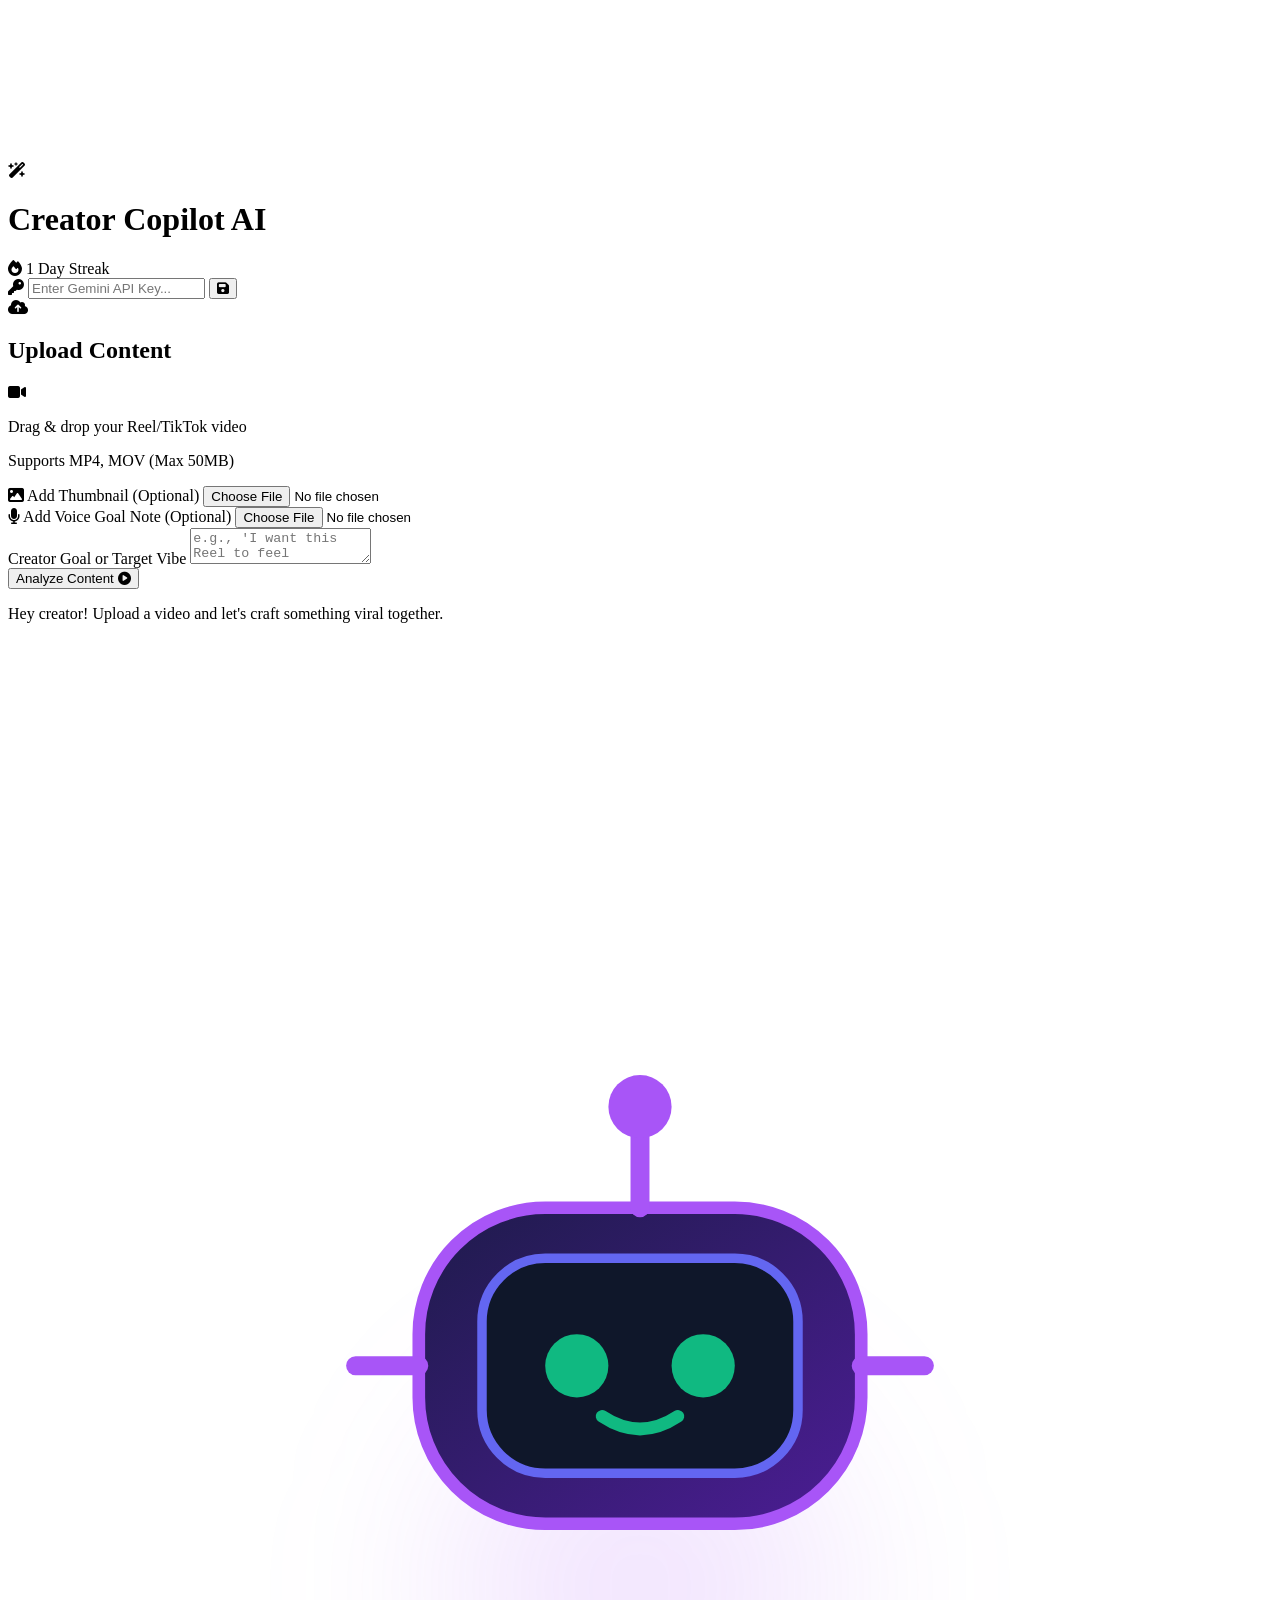
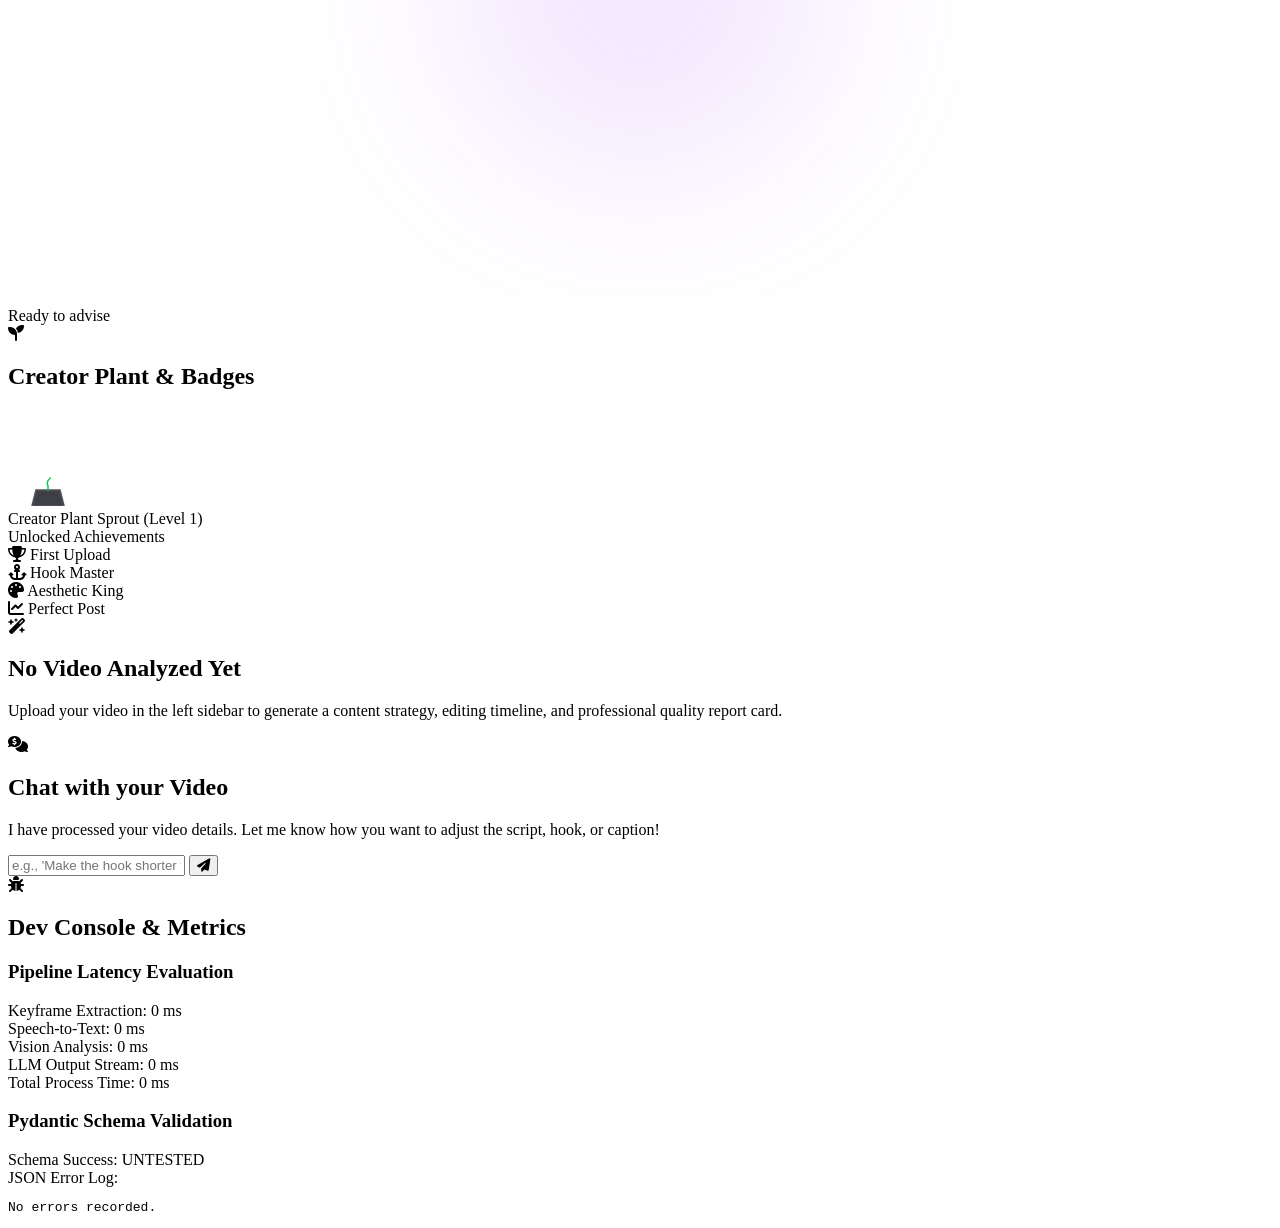
==== index.html @ a06a1e56 "Add files via upload" ====
<!DOCTYPE html>
<html lang="en">
<head>
    <meta charset="UTF-8">
    <meta name="viewport" content="width=device-width, initial-scale=1.0">
    <title>Creator Copilot AI — Premium Content Strategist</title>
    <meta name="description" content="AI-powered creative strategist and editing advisor for TikTok, Instagram Reels, and YouTube Shorts.">
    <!-- Google Fonts -->
    <link rel="preconnect" href="https://fonts.googleapis.com">
    <link rel="preconnect" href="https://fonts.gstatic.com" crossorigin>
    <link href="https://fonts.googleapis.com/css2?family=Outfit:wght@300;400;500;600;700;800&family=JetBrains+Mono:wght@400;500;700&display=swap" rel="stylesheet">
    <!-- FontAwesome for icons -->
    <link rel="stylesheet" href="https://cdnjs.cloudflare.com/ajax/libs/font-awesome/6.4.0/css/all.min.css">
    <!-- Custom Styles -->
    <link rel="stylesheet" href="/static/style.css">
</head>
<body>
    <!-- Floating Particle Background -->
    <canvas id="particles-canvas"></canvas>
    
    <!-- Confetti Canvas -->
    <canvas id="confetti-canvas"></canvas>

    <!-- App Container -->
    <div class="app-container">
        <!-- Header -->
        <header class="main-header glass-card">
            <div class="logo-area">
                <div class="logo-glow"></div>
                <i class="fa-solid fa-wand-magic-sparkles logo-icon"></i>
                <h1>Creator <span class="accent-text">Copilot AI</span></h1>
            </div>
            
            <div class="header-widgets">
                <!-- Daily Streak -->
                <div class="streak-widget glass-card" title="Daily Creator Streak">
                    <i class="fa-solid fa-fire streak-icon"></i>
                    <span id="streak-count">1 Day Streak</span>
                </div>
                
                <!-- API Key Config -->
                <div class="api-widget glass-card">
                    <i class="fa-solid fa-key api-icon"></i>
                    <input type="password" id="api-key-input" placeholder="Enter Gemini API Key..." />
                    <button id="save-key-btn" class="icon-btn" title="Save API Key"><i class="fa-solid fa-floppy-disk"></i></button>
                </div>
            </div>
        </header>

        <!-- Main Workspace Grid -->
        <main class="workspace-grid">
            
            <!-- Left Column: Upload, Mascot & Gamification -->
            <section class="workspace-col col-sidebar">
                
                <!-- Upload Card -->
                <div class="glass-card upload-card animate-slide-in">
                    <div class="card-header">
                        <i class="fa-solid fa-cloud-arrow-up card-icon purple-glow"></i>
                        <h2>Upload Content</h2>
                    </div>
                    
                    <form id="analyze-form">
                        <div class="drop-zone" id="video-drop-zone">
                            <i class="fa-solid fa-video drop-icon"></i>
                            <p class="drop-title">Drag & drop your Reel/TikTok video</p>
                            <p class="drop-subtitle">Supports MP4, MOV (Max 50MB)</p>
                            <input type="file" id="video-file" accept="video/mp4,video/quicktime" required style="display: none;">
                            <div class="file-name-preview" id="video-preview-name"></div>
                        </div>

                        <div class="optional-uploads">
                            <!-- Thumbnail -->
                            <div class="optional-input-wrapper">
                                <label for="thumbnail-file" class="optional-label">
                                    <i class="fa-solid fa-image"></i> Add Thumbnail (Optional)
                                </label>
                                <input type="file" id="thumbnail-file" accept="image/*" class="file-input-slim">
                            </div>

                            <!-- Voice Note -->
                            <div class="optional-input-wrapper">
                                <label for="voice-file" class="optional-label">
                                    <i class="fa-solid fa-microphone"></i> Add Voice Goal Note (Optional)
                                </label>
                                <input type="file" id="voice-file" accept="audio/*" class="file-input-slim">
                            </div>
                        </div>

                        <div class="goal-input-wrapper">
                            <label for="goal-text" class="field-label">Creator Goal or Target Vibe</label>
                            <textarea id="goal-text" placeholder="e.g., 'I want this Reel to feel emotional and relatable, targeting college graduates...'" rows="2"></textarea>
                        </div>

                        <button type="submit" id="analyze-btn" class="primary-btn btn-glowing">
                            <span>Analyze Content</span>
                            <i class="fa-solid fa-circle-play"></i>
                        </button>
                    </form>
                </div>

                <!-- SVG Mascot Card -->
                <div class="glass-card mascot-card animate-slide-in">
                    <div class="mascot-speech-bubble">
                        <p id="mascot-text">Hey creator! Upload a video and let's craft something viral together.</p>
                    </div>
                    <div class="mascot-wrapper">
                        <!-- Custom Animated SVG Mascot -->
                        <svg class="copilot-mascot idle" id="mascot-svg" viewBox="0 0 200 200">
                            <!-- Glow Shadow -->
                            <circle cx="100" cy="150" r="30" fill="rgba(168, 85, 247, 0.15)" filter="blur(15px)" id="mascot-shadow"></circle>
                            <!-- Body -->
                            <g class="mascot-body-group">
                                <!-- Torso -->
                                <rect x="65" y="90" width="70" height="50" rx="20" fill="url(#body-gradient)" stroke="#a855f7" stroke-width="2"></rect>
                                <!-- Screen / Face Outline -->
                                <rect x="75" y="98" width="50" height="34" rx="10" fill="#0f172a" stroke="#6366f1" stroke-width="1.5"></rect>
                                <!-- Eye Left -->
                                <circle class="mascot-eye eye-left" cx="90" cy="115" r="5" fill="#10b981"></circle>
                                <!-- Eye Right -->
                                <circle class="mascot-eye eye-right" cx="110" cy="115" r="5" fill="#10b981"></circle>
                                <!-- Mouth -->
                                <path class="mascot-mouth" d="M94 123 Q100 127 106 123" stroke="#10b981" stroke-width="2" fill="none" stroke-linecap="round"></path>
                                <!-- Ears / Antennas -->
                                <line x1="55" y1="115" x2="65" y2="115" stroke="#a855f7" stroke-width="3" stroke-linecap="round"></line>
                                <line x1="135" y1="115" x2="145" y2="115" stroke="#a855f7" stroke-width="3" stroke-linecap="round"></line>
                                <!-- Top Antenna -->
                                <line x1="100" y1="90" x2="100" y2="78" stroke="#a855f7" stroke-width="3" stroke-linecap="round"></line>
                                <circle class="antenna-bulb" cx="100" cy="74" r="5" fill="#a855f7"></circle>
                            </g>
                            
                            <!-- Gradients Definition -->
                            <defs>
                                <linearGradient id="body-gradient" x1="0%" y1="0%" x2="100%" y2="100%">
                                    <stop offset="0%" stop-color="#1e1b4b" />
                                    <stop offset="100%" stop-color="#4c1d95" />
                                </linearGradient>
                            </defs>
                        </svg>
                    </div>
                    <div class="mascot-state-indicator">
                        <span class="status-dot green"></span>
                        <span id="mascot-status-label">Ready to advise</span>
                    </div>
                </div>

                <!-- Gamification: Plant & Badges -->
                <div class="glass-card gamification-card animate-slide-in">
                    <div class="card-header">
                        <i class="fa-solid fa-seedling card-icon green-glow"></i>
                        <h2>Creator Plant & Badges</h2>
                    </div>
                    <div class="gamification-content">
                        <!-- Plant Graphic -->
                        <div class="plant-stage-wrapper">
                            <div class="plant-pot">
                                <!-- Custom SVG dynamic plant -->
                                <svg id="growth-plant-svg" viewBox="0 0 100 120" width="80" height="96">
                                    <!-- Pot -->
                                    <path d="M35 100 L65 100 L70 120 L30 120 Z" fill="#3f3f46" stroke="#52525b" stroke-width="2"></path>
                                    <!-- Plant Stems -->
                                    <path class="plant-stem" id="stem-1" d="M50 100 Q45 80 50 60" fill="none" stroke="#22c55e" stroke-width="3" stroke-linecap="round" style="display: none;"></path>
                                    <path class="plant-leaf" id="leaf-1" d="M50 80 Q30 70 45 75 Q40 85 50 80 Z" fill="#4ade80" style="display: none;"></path>
                                    
                                    <!-- Sprout -->
                                    <path class="plant-sprout" id="plant-sprout-node" d="M50 100 L50 95 Q47 90 53 85" fill="none" stroke="#22c55e" stroke-width="2" stroke-linecap="round"></path>
                                    
                                    <!-- Flower (Big state) -->
                                    <circle class="plant-flower" id="flower-center" cx="50" cy="50" r="6" fill="#facc15" style="display: none;"></circle>
                                    <path class="plant-flower" id="flower-petals" d="M50 40 Q55 45 50 50 Q45 45 50 40 Z M50 50 Q55 55 50 60 Q45 55 50 50 Z M40 50 Q45 45 50 50 Q45 55 40 50 Z M50 50 Q55 45 60 50 Q55 55 50 50 Z" fill="#ec4899" style="display: none;"></path>
                                </svg>
                            </div>
                            <div class="plant-info">
                                <span class="plant-label">Creator Plant</span>
                                <span class="plant-stage-name" id="plant-stage-title">Sprout (Level 1)</span>
                            </div>
                        </div>
                        
                        <!-- Badges Grid -->
                        <div class="badges-title">Unlocked Achievements</div>
                        <div class="badges-grid" id="badges-container">
                            <div class="badge-item locked" id="badge-upload" title="First Upload Completed">
                                <i class="fa-solid fa-trophy"></i>
                                <span>First Upload</span>
                            </div>
                            <div class="badge-item locked" id="badge-hook" title="Achieved a Hook Score > 90">
                                <i class="fa-solid fa-anchor"></i>
                                <span>Hook Master</span>
                            </div>
                            <div class="badge-item locked" id="badge-aesthetic" title="Achieved Visual Score > 90">
                                <i class="fa-solid fa-palette"></i>
                                <span>Aesthetic King</span>
                            </div>
                            <div class="badge-item locked" id="badge-viral" title="Got an overall score > 85">
                                <i class="fa-solid fa-chart-line"></i>
                                <span>Perfect Post</span>
                            </div>
                        </div>
                    </div>
                </div>
            </section>

            <!-- Middle Column: Main Analysis & Timeline Dashboard -->
            <section class="workspace-col col-main">
                
                <!-- Keyframes Visual Card -->
                <div class="glass-card keyframes-card animate-fade-in" id="keyframes-section" style="display: none;">
                    <div class="card-header">
                        <i class="fa-solid fa-images card-icon blue-glow"></i>
                        <h2>Extracted Keyframes & Visual Quality</h2>
                    </div>
                    <div class="keyframes-grid" id="keyframes-container">
                        <!-- Keyframes injected here -->
                    </div>
                    <div class="visual-colors-wrapper">
                        <h3>Visual Palette Palette:</h3>
                        <div class="color-palette-bar" id="palette-bar">
                            <!-- Hex colors injected here -->
                        </div>
                    </div>
                </div>

                <!-- Analysis Summary Dashboard -->
                <div class="dashboard-landing glass-card" id="landing-placeholder">
                    <div class="landing-content">
                        <i class="fa-solid fa-wand-magic-sparkles landing-icon"></i>
                        <h2>No Video Analyzed Yet</h2>
                        <p>Upload your video in the left sidebar to generate a content strategy, editing timeline, and professional quality report card.</p>
                    </div>
                </div>

                <div class="analysis-results" id="results-container" style="display: none;">
                    <!-- Top Row: Score gauge & Before vs After comparison -->
                    <div class="metrics-row">
                        <!-- Quality Score Gauge -->
                        <div class="glass-card score-card">
                            <div class="gauge-wrapper">
                                <svg class="radial-gauge" viewBox="0 0 100 100">
                                    <circle class="gauge-bg" cx="50" cy="50" r="40"></circle>
                                    <circle class="gauge-fill" id="overall-score-gauge" cx="50" cy="50" r="40" stroke-dasharray="251.2" stroke-dashoffset="251.2"></circle>
                                    <text class="gauge-text-num" id="overall-score-val" x="50" y="55">0</text>
                                    <text class="gauge-text-label" x="50" y="72">Score</text>
                                </svg>
                            </div>
                            <div class="score-summary-details">
                                <h3 id="overall-score-title">Assessing...</h3>
                                <p id="overall-score-desc"></p>
                            </div>
                        </div>

                        <!-- Before vs After -->
                        <div class="glass-card comparison-card">
                            <div class="card-header">
                                <i class="fa-solid fa-arrows-left-right card-icon yellow-glow"></i>
                                <h2>Before vs After Suggestions</h2>
                            </div>
                            <div class="comparison-grid">
                                <div class="comp-col before-col">
                                    <div class="comp-title">Before AI</div>
                                    <div class="comp-metric">Hook Score: <span class="bad-score" id="before-hook">--</span></div>
                                    <div class="comp-metric">Caption: <span class="bad-score" id="before-caption">--</span></div>
                                    <div class="comp-metric">Retention: <span class="bad-score" id="before-retention">--</span></div>
                                </div>
                                <div class="comp-divider">
                                    <div class="improvement-pill animate-pulse">
                                        <i class="fa-solid fa-arrow-up"></i>
                                        <span id="improvement-pct">+0%</span>
                                    </div>
                                </div>
                                <div class="comp-col after-col">
                                    <div class="comp-title">After AI Suggestions</div>
                                    <div class="comp-metric">Hook Score: <span class="good-score" id="after-hook">--</span></div>
                                    <div class="comp-metric">Caption: <span class="good-score" id="after-caption">--</span></div>
                                    <div class="comp-metric">Retention: <span class="good-score" id="after-retention">--</span></div>
                                </div>
                            </div>
                        </div>
                    </div>

                    <!-- Category metrics card -->
                    <div class="glass-card category-metrics-card">
                        <div class="card-header">
                            <i class="fa-solid fa-sliders card-icon blue-glow"></i>
                            <h2>Quality Categories Evaluation</h2>
                        </div>
                        <div class="metrics-grid">
                            <div class="metric-progress-item">
                                <div class="metric-info">
                                    <span>Hook Strength</span>
                                    <span id="metric-val-hook">0/100</span>
                                </div>
                                <div class="progress-track">
                                    <div class="progress-bar purple" id="progress-bar-hook" style="width: 0%"></div>
                                </div>
                                <p class="metric-expl" id="expl-hook"></p>
                            </div>

                            <div class="metric-progress-item">
                                <div class="metric-info">
                                    <span>Visual Clarity</span>
                                    <span id="metric-val-visual">0/100</span>
                                </div>
                                <div class="progress-track">
                                    <div class="progress-bar blue" id="progress-bar-visual" style="width: 0%"></div>
                                </div>
                                <p class="metric-expl" id="expl-visual"></p>
                            </div>

                            <div class="metric-progress-item">
                                <div class="metric-info">
                                    <span>Caption Quality</span>
                                    <span id="metric-val-caption">0/100</span>
                                </div>
                                <div class="progress-track">
                                    <div class="progress-bar yellow" id="progress-bar-caption" style="width: 0%"></div>
                                </div>
                                <p class="metric-expl" id="expl-caption"></p>
                            </div>

                            <div class="metric-progress-item">
                                <div class="metric-info">
                                    <span>Editing Readiness</span>
                                    <span id="metric-val-editing">0/100</span>
                                </div>
                                <div class="progress-track">
                                    <div class="progress-bar green" id="progress-bar-editing" style="width: 0%"></div>
                                </div>
                                <p class="metric-expl" id="expl-editing"></p>
                            </div>

                            <div class="metric-progress-item">
                                <div class="metric-info">
                                    <span>Engagement Potential</span>
                                    <span id="metric-val-engagement">0/100</span>
                                </div>
                                <div class="progress-track">
                                    <div class="progress-bar pink" id="progress-bar-engagement" style="width: 0%"></div>
                                </div>
                                <p class="metric-expl" id="expl-engagement"></p>
                            </div>
                        </div>
                    </div>

                    <!-- AI Suggestions & Copies -->
                    <div class="glass-card suggestion-details-card">
                        <div class="card-header">
                            <i class="fa-solid fa-lightbulb card-icon yellow-glow"></i>
                            <h2>Suggestions & Copyable Material</h2>
                        </div>
                        
                        <div class="suggestions-tabs">
                            <button class="tab-btn active" data-tab="tab-hook"><i class="fa-solid fa-anchor"></i> Stronger Hook</button>
                            <button class="tab-btn" data-tab="tab-script"><i class="fa-solid fa-file-signature"></i> Script Improvements</button>
                            <button class="tab-btn" data-tab="tab-caption"><i class="fa-solid fa-paragraph"></i> Captions & CTAs</button>
                            <button class="tab-btn" data-tab="tab-details"><i class="fa-solid fa-music"></i> Vibes & Tips</button>
                        </div>
                        
                        <div class="tab-content-container">
                            <!-- Hook Tab -->
                            <div class="tab-panel active" id="tab-hook">
                                <div class="suggestion-block-header">
                                    <h3>Hook Optimization</h3>
                                    <div class="block-controls">
                                        <button class="tts-btn icon-btn" id="tts-hook-btn" title="Listen to hook"><i class="fa-solid fa-volume-high"></i></button>
                                        <button class="copy-btn icon-btn" id="copy-hook-btn" title="Copy hook"><i class="fa-solid fa-copy"></i></button>
                                    </div>
                                </div>
                                <blockquote class="quote-display" id="display-hook"></blockquote>
                            </div>

                            <!-- Script Tab -->
                            <div class="tab-panel" id="tab-script">
                                <div class="suggestion-block-header">
                                    <h3>Recommended Script Improvements</h3>
                                    <div class="block-controls">
                                        <button class="tts-btn icon-btn" id="tts-script-btn" title="Listen to script"><i class="fa-solid fa-volume-high"></i></button>
                                        <button class="copy-btn icon-btn" id="copy-script-btn" title="Copy script"><i class="fa-solid fa-copy"></i></button>
                                    </div>
                                </div>
                                <div class="suggestion-body" id="display-script"></div>
                            </div>

                            <!-- Caption Tab -->
                            <div class="tab-panel" id="tab-caption">
                                <div class="suggestion-block-header">
                                    <h3>Optimized Social Caption</h3>
                                    <div class="block-controls">
                                        <button class="tts-btn icon-btn" id="tts-caption-btn" title="Listen to caption"><i class="fa-solid fa-volume-high"></i></button>
                                        <button class="copy-btn icon-btn" id="copy-caption-btn" title="Copy caption"><i class="fa-solid fa-copy"></i></button>
                                    </div>
                                </div>
                                <blockquote class="quote-display" id="display-caption"></blockquote>
                                
                                <h3>Call to Action (CTA)</h3>
                                <div class="inline-cta-box" id="display-cta"></div>

                                <h3>Hashtags</h3>
                                <div class="hashtags-container" id="display-hashtags"></div>
                            </div>

                            <!-- Vibes / Music Tab -->
                            <div class="tab-panel" id="tab-details">
                                <div class="detail-grid">
                                    <div class="detail-item">
                                        <h4><i class="fa-solid fa-music"></i> Music / Sound Vibe</h4>
                                        <p id="display-music"></p>
                                    </div>
                                    <div class="detail-item">
                                        <h4><i class="fa-solid fa-mask"></i> Tone Directions</h4>
                                        <p id="display-tone"></p>
                                    </div>
                                    <div class="detail-item">
                                        <h4><i class="fa-solid fa-photo-film"></i> Thumbnail Recommendation</h4>
                                        <p id="display-thumbnail"></p>
                                    </div>
                                </div>
                                <div class="retention-tips-wrapper">
                                    <h4><i class="fa-solid fa-chart-line"></i> Retention Boosting Tips</h4>
                                    <ul id="display-retention-list">
                                        <!-- Tips injected here -->
                                    </ul>
                                </div>
                            </div>
                        </div>
                    </div>

                    <!-- AI Editing Plan Timeline -->
                    <div class="glass-card timeline-card">
                        <div class="card-header">
                            <i class="fa-solid fa-timeline card-icon purple-glow"></i>
                            <h2>AI Editing Timeline</h2>
                        </div>
                        <div class="timeline-container" id="timeline-list">
                            <!-- Timeline elements injected here -->
                        </div>
                    </div>
                </div>
            </section>

            <!-- Right Column: Chat & Dev Tools -->
            <section class="workspace-col col-right">
                
                <!-- Chat panel -->
                <div class="glass-card chat-card animate-slide-in">
                    <div class="card-header">
                        <i class="fa-solid fa-comments-dollar card-icon purple-glow"></i>
                        <h2>Chat with your Video</h2>
                    </div>
                    
                    <div class="chat-messages-container" id="chat-messages">
                        <div class="chat-bubble bot">
                            <p>I have processed your video details. Let me know how you want to adjust the script, hook, or caption!</p>
                        </div>
                    </div>
                    
                    <form id="chat-form" class="chat-input-row">
                        <input type="text" id="chat-input" placeholder="e.g., 'Make the hook shorter for Gen Z'..." required />
                        <button type="submit" class="icon-btn send-btn"><i class="fa-solid fa-paper-plane"></i></button>
                    </form>
                </div>

                <!-- Dev Console & Latency Evaluation -->
                <div class="glass-card dev-console-card animate-slide-in">
                    <div class="card-header">
                        <i class="fa-solid fa-bug card-icon red-glow"></i>
                        <h2>Dev Console & Metrics</h2>
                    </div>
                    <div class="dev-metrics-body">
                        <!-- Latency List -->
                        <div class="latency-summary">
                            <h3>Pipeline Latency Evaluation</h3>
                            <div class="latency-item">
                                <span>Keyframe Extraction:</span>
                                <span class="latency-value" id="latency-kf">0 ms</span>
                            </div>
                            <div class="latency-item">
                                <span>Speech-to-Text:</span>
                                <span class="latency-value" id="latency-stt">0 ms</span>
                            </div>
                            <div class="latency-item">
                                <span>Vision Analysis:</span>
                                <span class="latency-value" id="latency-vision">0 ms</span>
                            </div>
                            <div class="latency-item">
                                <span>LLM Output Stream:</span>
                                <span class="latency-value" id="latency-llm">0 ms</span>
                            </div>
                            <div class="latency-divider"></div>
                            <div class="latency-item total">
                                <span>Total Process Time:</span>
                                <span class="latency-value" id="latency-total">0 ms</span>
                            </div>
                        </div>

                        <!-- Validation details -->
                        <div class="validation-status-box">
                            <h3>Pydantic Schema Validation</h3>
                            <div class="val-line">
                                <span>Schema Success:</span>
                                <span id="val-schema-status" class="val-tag success">UNTESTED</span>
                            </div>
                            <div class="val-errors-wrapper">
                                <span>JSON Error Log:</span>
                                <pre id="val-errors-log">No errors recorded.</pre>
                            </div>
                        </div>
                    </div>
                </div>
            </section>
        </main>
    </div>

    <!-- Hidden audio element for TTS -->
    <audio id="tts-audio" style="display: none;"></audio>

    <!-- Animated Loading Experience Overlay -->
    <div class="loading-overlay" id="loading-screen" style="display: none;">
        <div class="loading-box glass-card">
            <div class="scanner-glow"></div>
            
            <svg class="loading-mascot-svg" viewBox="0 0 200 200">
                <rect x="65" y="90" width="70" height="50" rx="20" fill="#1e1b4b" stroke="#a855f7" stroke-width="2"></rect>
                <rect x="75" y="98" width="50" height="34" rx="10" fill="#0f172a" stroke="#a855f7" stroke-width="1.5"></rect>
                <circle cx="90" cy="115" r="5" fill="#a855f7" class="loading-eye"></circle>
                <circle cx="110" cy="115" r="5" fill="#a855f7" class="loading-eye"></circle>
                <path d="M94 123 Q100 125 106 123" stroke="#a855f7" stroke-width="2" fill="none"></path>
                <!-- Scanner Line -->
                <line x1="70" y1="100" x2="130" y2="100" stroke="#10b981" stroke-width="2" class="scanner-bar"></line>
            </svg>

            <h2>Analyzing Multimodal Assets...</h2>
            
            <ul class="progress-stages-list">
                <li id="stage-0" class="stage-pending"><i class="fa-solid fa-eye stage-icon"></i> Watching your video...</li>
                <li id="stage-1" class="stage-pending"><i class="fa-solid fa-microphone stage-icon"></i> Listening to your audio...</li>
                <li id="stage-2" class="stage-pending"><i class="fa-solid fa-anchor stage-icon"></i> Finding your strongest hook...</li>
                <li id="stage-3" class="stage-pending"><i class="fa-solid fa-signature stage-icon"></i> Writing your content plan...</li>
                <li id="stage-4" class="stage-pending"><i class="fa-solid fa-music stage-icon"></i> Matching the perfect vibe...</li>
                <li id="stage-5" class="stage-pending"><i class="fa-solid fa-wand-magic-sparkles stage-icon"></i> Almost done...</li>
            </ul>
        </div>
    </div>
</body>
</html>
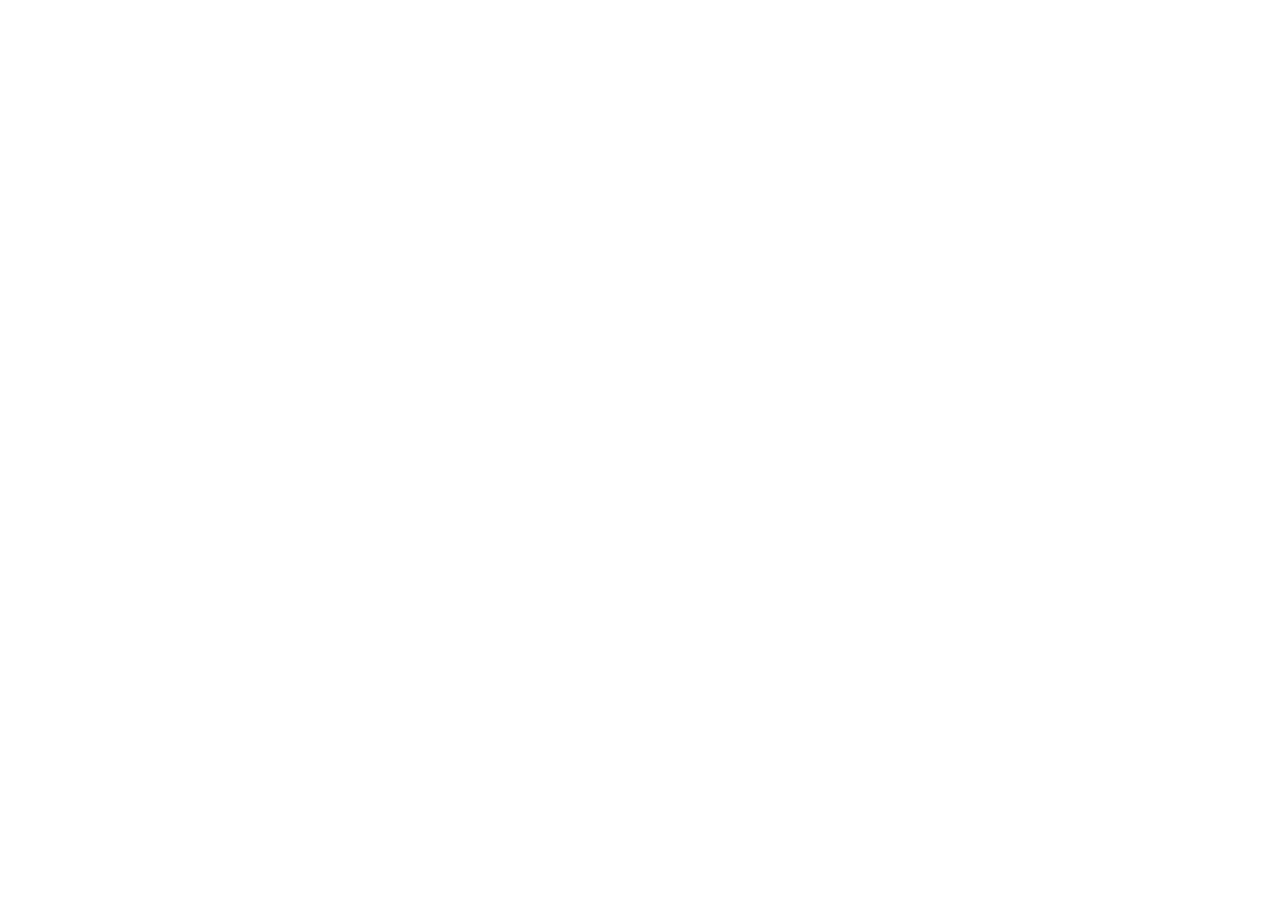
==== commit 05d01456: "Add files via upload" ====
--- a/index.html
+++ b/index.html
@@ -1,544 +1 @@
-<!DOCTYPE html>
-<html lang="en">
-<head>
-    <meta charset="UTF-8">
-    <meta name="viewport" content="width=device-width, initial-scale=1.0">
-    <title>Creator Copilot AI — Premium Content Strategist</title>
-    <meta name="description" content="AI-powered creative strategist and editing advisor for TikTok, Instagram Reels, and YouTube Shorts.">
-    <!-- Google Fonts -->
-    <link rel="preconnect" href="https://fonts.googleapis.com">
-    <link rel="preconnect" href="https://fonts.gstatic.com" crossorigin>
-    <link href="https://fonts.googleapis.com/css2?family=Outfit:wght@300;400;500;600;700;800&family=JetBrains+Mono:wght@400;500;700&display=swap" rel="stylesheet">
-    <!-- FontAwesome for icons -->
-    <link rel="stylesheet" href="https://cdnjs.cloudflare.com/ajax/libs/font-awesome/6.4.0/css/all.min.css">
-    <!-- Custom Styles -->
-    <link rel="stylesheet" href="/static/style.css">
-</head>
-<body>
-    <!-- Floating Particle Background -->
-    <canvas id="particles-canvas"></canvas>
-    
-    <!-- Confetti Canvas -->
-    <canvas id="confetti-canvas"></canvas>
-
-    <!-- App Container -->
-    <div class="app-container">
-        <!-- Header -->
-        <header class="main-header glass-card">
-            <div class="logo-area">
-                <div class="logo-glow"></div>
-                <i class="fa-solid fa-wand-magic-sparkles logo-icon"></i>
-                <h1>Creator <span class="accent-text">Copilot AI</span></h1>
-            </div>
-            
-            <div class="header-widgets">
-                <!-- Daily Streak -->
-                <div class="streak-widget glass-card" title="Daily Creator Streak">
-                    <i class="fa-solid fa-fire streak-icon"></i>
-                    <span id="streak-count">1 Day Streak</span>
-                </div>
-                
-                <!-- API Key Config -->
-                <div class="api-widget glass-card">
-                    <i class="fa-solid fa-key api-icon"></i>
-                    <input type="password" id="api-key-input" placeholder="Enter Gemini API Key..." />
-                    <button id="save-key-btn" class="icon-btn" title="Save API Key"><i class="fa-solid fa-floppy-disk"></i></button>
-                </div>
-            </div>
-        </header>
-
-        <!-- Main Workspace Grid -->
-        <main class="workspace-grid">
-            
-            <!-- Left Column: Upload, Mascot & Gamification -->
-            <section class="workspace-col col-sidebar">
-                
-                <!-- Upload Card -->
-                <div class="glass-card upload-card animate-slide-in">
-                    <div class="card-header">
-                        <i class="fa-solid fa-cloud-arrow-up card-icon purple-glow"></i>
-                        <h2>Upload Content</h2>
-                    </div>
-                    
-                    <form id="analyze-form">
-                        <div class="drop-zone" id="video-drop-zone">
-                            <i class="fa-solid fa-video drop-icon"></i>
-                            <p class="drop-title">Drag & drop your Reel/TikTok video</p>
-                            <p class="drop-subtitle">Supports MP4, MOV (Max 50MB)</p>
-                            <input type="file" id="video-file" accept="video/mp4,video/quicktime" required style="display: none;">
-                            <div class="file-name-preview" id="video-preview-name"></div>
-                        </div>
-
-                        <div class="optional-uploads">
-                            <!-- Thumbnail -->
-                            <div class="optional-input-wrapper">
-                                <label for="thumbnail-file" class="optional-label">
-                                    <i class="fa-solid fa-image"></i> Add Thumbnail (Optional)
-                                </label>
-                                <input type="file" id="thumbnail-file" accept="image/*" class="file-input-slim">
-                            </div>
-
-                            <!-- Voice Note -->
-                            <div class="optional-input-wrapper">
-                                <label for="voice-file" class="optional-label">
-                                    <i class="fa-solid fa-microphone"></i> Add Voice Goal Note (Optional)
-                                </label>
-                                <input type="file" id="voice-file" accept="audio/*" class="file-input-slim">
-                            </div>
-                        </div>
-
-                        <div class="goal-input-wrapper">
-                            <label for="goal-text" class="field-label">Creator Goal or Target Vibe</label>
-                            <textarea id="goal-text" placeholder="e.g., 'I want this Reel to feel emotional and relatable, targeting college graduates...'" rows="2"></textarea>
-                        </div>
-
-                        <button type="submit" id="analyze-btn" class="primary-btn btn-glowing">
-                            <span>Analyze Content</span>
-                            <i class="fa-solid fa-circle-play"></i>
-                        </button>
-                    </form>
-                </div>
-
-                <!-- SVG Mascot Card -->
-                <div class="glass-card mascot-card animate-slide-in">
-                    <div class="mascot-speech-bubble">
-                        <p id="mascot-text">Hey creator! Upload a video and let's craft something viral together.</p>
-                    </div>
-                    <div class="mascot-wrapper">
-                        <!-- Custom Animated SVG Mascot -->
-                        <svg class="copilot-mascot idle" id="mascot-svg" viewBox="0 0 200 200">
-                            <!-- Glow Shadow -->
-                            <circle cx="100" cy="150" r="30" fill="rgba(168, 85, 247, 0.15)" filter="blur(15px)" id="mascot-shadow"></circle>
-                            <!-- Body -->
-                            <g class="mascot-body-group">
-                                <!-- Torso -->
-                                <rect x="65" y="90" width="70" height="50" rx="20" fill="url(#body-gradient)" stroke="#a855f7" stroke-width="2"></rect>
-                                <!-- Screen / Face Outline -->
-                                <rect x="75" y="98" width="50" height="34" rx="10" fill="#0f172a" stroke="#6366f1" stroke-width="1.5"></rect>
-                                <!-- Eye Left -->
-                                <circle class="mascot-eye eye-left" cx="90" cy="115" r="5" fill="#10b981"></circle>
-                                <!-- Eye Right -->
-                                <circle class="mascot-eye eye-right" cx="110" cy="115" r="5" fill="#10b981"></circle>
-                                <!-- Mouth -->
-                                <path class="mascot-mouth" d="M94 123 Q100 127 106 123" stroke="#10b981" stroke-width="2" fill="none" stroke-linecap="round"></path>
-                                <!-- Ears / Antennas -->
-                                <line x1="55" y1="115" x2="65" y2="115" stroke="#a855f7" stroke-width="3" stroke-linecap="round"></line>
-                                <line x1="135" y1="115" x2="145" y2="115" stroke="#a855f7" stroke-width="3" stroke-linecap="round"></line>
-                                <!-- Top Antenna -->
-                                <line x1="100" y1="90" x2="100" y2="78" stroke="#a855f7" stroke-width="3" stroke-linecap="round"></line>
-                                <circle class="antenna-bulb" cx="100" cy="74" r="5" fill="#a855f7"></circle>
-                            </g>
-                            
-                            <!-- Gradients Definition -->
-                            <defs>
-                                <linearGradient id="body-gradient" x1="0%" y1="0%" x2="100%" y2="100%">
-                                    <stop offset="0%" stop-color="#1e1b4b" />
-                                    <stop offset="100%" stop-color="#4c1d95" />
-                                </linearGradient>
-                            </defs>
-                        </svg>
-                    </div>
-                    <div class="mascot-state-indicator">
-                        <span class="status-dot green"></span>
-                        <span id="mascot-status-label">Ready to advise</span>
-                    </div>
-                </div>
-
-                <!-- Gamification: Plant & Badges -->
-                <div class="glass-card gamification-card animate-slide-in">
-                    <div class="card-header">
-                        <i class="fa-solid fa-seedling card-icon green-glow"></i>
-                        <h2>Creator Plant & Badges</h2>
-                    </div>
-                    <div class="gamification-content">
-                        <!-- Plant Graphic -->
-                        <div class="plant-stage-wrapper">
-                            <div class="plant-pot">
-                                <!-- Custom SVG dynamic plant -->
-                                <svg id="growth-plant-svg" viewBox="0 0 100 120" width="80" height="96">
-                                    <!-- Pot -->
-                                    <path d="M35 100 L65 100 L70 120 L30 120 Z" fill="#3f3f46" stroke="#52525b" stroke-width="2"></path>
-                                    <!-- Plant Stems -->
-                                    <path class="plant-stem" id="stem-1" d="M50 100 Q45 80 50 60" fill="none" stroke="#22c55e" stroke-width="3" stroke-linecap="round" style="display: none;"></path>
-                                    <path class="plant-leaf" id="leaf-1" d="M50 80 Q30 70 45 75 Q40 85 50 80 Z" fill="#4ade80" style="display: none;"></path>
-                                    
-                                    <!-- Sprout -->
-                                    <path class="plant-sprout" id="plant-sprout-node" d="M50 100 L50 95 Q47 90 53 85" fill="none" stroke="#22c55e" stroke-width="2" stroke-linecap="round"></path>
-                                    
-                                    <!-- Flower (Big state) -->
-                                    <circle class="plant-flower" id="flower-center" cx="50" cy="50" r="6" fill="#facc15" style="display: none;"></circle>
-                                    <path class="plant-flower" id="flower-petals" d="M50 40 Q55 45 50 50 Q45 45 50 40 Z M50 50 Q55 55 50 60 Q45 55 50 50 Z M40 50 Q45 45 50 50 Q45 55 40 50 Z M50 50 Q55 45 60 50 Q55 55 50 50 Z" fill="#ec4899" style="display: none;"></path>
-                                </svg>
-                            </div>
-                            <div class="plant-info">
-                                <span class="plant-label">Creator Plant</span>
-                                <span class="plant-stage-name" id="plant-stage-title">Sprout (Level 1)</span>
-                            </div>
-                        </div>
-                        
-                        <!-- Badges Grid -->
-                        <div class="badges-title">Unlocked Achievements</div>
-                        <div class="badges-grid" id="badges-container">
-                            <div class="badge-item locked" id="badge-upload" title="First Upload Completed">
-                                <i class="fa-solid fa-trophy"></i>
-                                <span>First Upload</span>
-                            </div>
-                            <div class="badge-item locked" id="badge-hook" title="Achieved a Hook Score > 90">
-                                <i class="fa-solid fa-anchor"></i>
-                                <span>Hook Master</span>
-                            </div>
-                            <div class="badge-item locked" id="badge-aesthetic" title="Achieved Visual Score > 90">
-                                <i class="fa-solid fa-palette"></i>
-                                <span>Aesthetic King</span>
-                            </div>
-                            <div class="badge-item locked" id="badge-viral" title="Got an overall score > 85">
-                                <i class="fa-solid fa-chart-line"></i>
-                                <span>Perfect Post</span>
-                            </div>
-                        </div>
-                    </div>
-                </div>
-            </section>
-
-            <!-- Middle Column: Main Analysis & Timeline Dashboard -->
-            <section class="workspace-col col-main">
-                
-                <!-- Keyframes Visual Card -->
-                <div class="glass-card keyframes-card animate-fade-in" id="keyframes-section" style="display: none;">
-                    <div class="card-header">
-                        <i class="fa-solid fa-images card-icon blue-glow"></i>
-                        <h2>Extracted Keyframes & Visual Quality</h2>
-                    </div>
-                    <div class="keyframes-grid" id="keyframes-container">
-                        <!-- Keyframes injected here -->
-                    </div>
-                    <div class="visual-colors-wrapper">
-                        <h3>Visual Palette Palette:</h3>
-                        <div class="color-palette-bar" id="palette-bar">
-                            <!-- Hex colors injected here -->
-                        </div>
-                    </div>
-                </div>
-
-                <!-- Analysis Summary Dashboard -->
-                <div class="dashboard-landing glass-card" id="landing-placeholder">
-                    <div class="landing-content">
-                        <i class="fa-solid fa-wand-magic-sparkles landing-icon"></i>
-                        <h2>No Video Analyzed Yet</h2>
-                        <p>Upload your video in the left sidebar to generate a content strategy, editing timeline, and professional quality report card.</p>
-                    </div>
-                </div>
-
-                <div class="analysis-results" id="results-container" style="display: none;">
-                    <!-- Top Row: Score gauge & Before vs After comparison -->
-                    <div class="metrics-row">
-                        <!-- Quality Score Gauge -->
-                        <div class="glass-card score-card">
-                            <div class="gauge-wrapper">
-                                <svg class="radial-gauge" viewBox="0 0 100 100">
-                                    <circle class="gauge-bg" cx="50" cy="50" r="40"></circle>
-                                    <circle class="gauge-fill" id="overall-score-gauge" cx="50" cy="50" r="40" stroke-dasharray="251.2" stroke-dashoffset="251.2"></circle>
-                                    <text class="gauge-text-num" id="overall-score-val" x="50" y="55">0</text>
-                                    <text class="gauge-text-label" x="50" y="72">Score</text>
-                                </svg>
-                            </div>
-                            <div class="score-summary-details">
-                                <h3 id="overall-score-title">Assessing...</h3>
-                                <p id="overall-score-desc"></p>
-                            </div>
-                        </div>
-
-                        <!-- Before vs After -->
-                        <div class="glass-card comparison-card">
-                            <div class="card-header">
-                                <i class="fa-solid fa-arrows-left-right card-icon yellow-glow"></i>
-                                <h2>Before vs After Suggestions</h2>
-                            </div>
-                            <div class="comparison-grid">
-                                <div class="comp-col before-col">
-                                    <div class="comp-title">Before AI</div>
-                                    <div class="comp-metric">Hook Score: <span class="bad-score" id="before-hook">--</span></div>
-                                    <div class="comp-metric">Caption: <span class="bad-score" id="before-caption">--</span></div>
-                                    <div class="comp-metric">Retention: <span class="bad-score" id="before-retention">--</span></div>
-                                </div>
-                                <div class="comp-divider">
-                                    <div class="improvement-pill animate-pulse">
-                                        <i class="fa-solid fa-arrow-up"></i>
-                                        <span id="improvement-pct">+0%</span>
-                                    </div>
-                                </div>
-                                <div class="comp-col after-col">
-                                    <div class="comp-title">After AI Suggestions</div>
-                                    <div class="comp-metric">Hook Score: <span class="good-score" id="after-hook">--</span></div>
-                                    <div class="comp-metric">Caption: <span class="good-score" id="after-caption">--</span></div>
-                                    <div class="comp-metric">Retention: <span class="good-score" id="after-retention">--</span></div>
-                                </div>
-                            </div>
-                        </div>
-                    </div>
-
-                    <!-- Category metrics card -->
-                    <div class="glass-card category-metrics-card">
-                        <div class="card-header">
-                            <i class="fa-solid fa-sliders card-icon blue-glow"></i>
-                            <h2>Quality Categories Evaluation</h2>
-                        </div>
-                        <div class="metrics-grid">
-                            <div class="metric-progress-item">
-                                <div class="metric-info">
-                                    <span>Hook Strength</span>
-                                    <span id="metric-val-hook">0/100</span>
-                                </div>
-                                <div class="progress-track">
-                                    <div class="progress-bar purple" id="progress-bar-hook" style="width: 0%"></div>
-                                </div>
-                                <p class="metric-expl" id="expl-hook"></p>
-                            </div>
-
-                            <div class="metric-progress-item">
-                                <div class="metric-info">
-                                    <span>Visual Clarity</span>
-                                    <span id="metric-val-visual">0/100</span>
-                                </div>
-                                <div class="progress-track">
-                                    <div class="progress-bar blue" id="progress-bar-visual" style="width: 0%"></div>
-                                </div>
-                                <p class="metric-expl" id="expl-visual"></p>
-                            </div>
-
-                            <div class="metric-progress-item">
-                                <div class="metric-info">
-                                    <span>Caption Quality</span>
-                                    <span id="metric-val-caption">0/100</span>
-                                </div>
-                                <div class="progress-track">
-                                    <div class="progress-bar yellow" id="progress-bar-caption" style="width: 0%"></div>
-                                </div>
-                                <p class="metric-expl" id="expl-caption"></p>
-                            </div>
-
-                            <div class="metric-progress-item">
-                                <div class="metric-info">
-                                    <span>Editing Readiness</span>
-                                    <span id="metric-val-editing">0/100</span>
-                                </div>
-                                <div class="progress-track">
-                                    <div class="progress-bar green" id="progress-bar-editing" style="width: 0%"></div>
-                                </div>
-                                <p class="metric-expl" id="expl-editing"></p>
-                            </div>
-
-                            <div class="metric-progress-item">
-                                <div class="metric-info">
-                                    <span>Engagement Potential</span>
-                                    <span id="metric-val-engagement">0/100</span>
-                                </div>
-                                <div class="progress-track">
-                                    <div class="progress-bar pink" id="progress-bar-engagement" style="width: 0%"></div>
-                                </div>
-                                <p class="metric-expl" id="expl-engagement"></p>
-                            </div>
-                        </div>
-                    </div>
-
-                    <!-- AI Suggestions & Copies -->
-                    <div class="glass-card suggestion-details-card">
-                        <div class="card-header">
-                            <i class="fa-solid fa-lightbulb card-icon yellow-glow"></i>
-                            <h2>Suggestions & Copyable Material</h2>
-                        </div>
-                        
-                        <div class="suggestions-tabs">
-                            <button class="tab-btn active" data-tab="tab-hook"><i class="fa-solid fa-anchor"></i> Stronger Hook</button>
-                            <button class="tab-btn" data-tab="tab-script"><i class="fa-solid fa-file-signature"></i> Script Improvements</button>
-                            <button class="tab-btn" data-tab="tab-caption"><i class="fa-solid fa-paragraph"></i> Captions & CTAs</button>
-                            <button class="tab-btn" data-tab="tab-details"><i class="fa-solid fa-music"></i> Vibes & Tips</button>
-                        </div>
-                        
-                        <div class="tab-content-container">
-                            <!-- Hook Tab -->
-                            <div class="tab-panel active" id="tab-hook">
-                                <div class="suggestion-block-header">
-                                    <h3>Hook Optimization</h3>
-                                    <div class="block-controls">
-                                        <button class="tts-btn icon-btn" id="tts-hook-btn" title="Listen to hook"><i class="fa-solid fa-volume-high"></i></button>
-                                        <button class="copy-btn icon-btn" id="copy-hook-btn" title="Copy hook"><i class="fa-solid fa-copy"></i></button>
-                                    </div>
-                                </div>
-                                <blockquote class="quote-display" id="display-hook"></blockquote>
-                            </div>
-
-                            <!-- Script Tab -->
-                            <div class="tab-panel" id="tab-script">
-                                <div class="suggestion-block-header">
-                                    <h3>Recommended Script Improvements</h3>
-                                    <div class="block-controls">
-                                        <button class="tts-btn icon-btn" id="tts-script-btn" title="Listen to script"><i class="fa-solid fa-volume-high"></i></button>
-                                        <button class="copy-btn icon-btn" id="copy-script-btn" title="Copy script"><i class="fa-solid fa-copy"></i></button>
-                                    </div>
-                                </div>
-                                <div class="suggestion-body" id="display-script"></div>
-                            </div>
-
-                            <!-- Caption Tab -->
-                            <div class="tab-panel" id="tab-caption">
-                                <div class="suggestion-block-header">
-                                    <h3>Optimized Social Caption</h3>
-                                    <div class="block-controls">
-                                        <button class="tts-btn icon-btn" id="tts-caption-btn" title="Listen to caption"><i class="fa-solid fa-volume-high"></i></button>
-                                        <button class="copy-btn icon-btn" id="copy-caption-btn" title="Copy caption"><i class="fa-solid fa-copy"></i></button>
-                                    </div>
-                                </div>
-                                <blockquote class="quote-display" id="display-caption"></blockquote>
-                                
-                                <h3>Call to Action (CTA)</h3>
-                                <div class="inline-cta-box" id="display-cta"></div>
-
-                                <h3>Hashtags</h3>
-                                <div class="hashtags-container" id="display-hashtags"></div>
-                            </div>
-
-                            <!-- Vibes / Music Tab -->
-                            <div class="tab-panel" id="tab-details">
-                                <div class="detail-grid">
-                                    <div class="detail-item">
-                                        <h4><i class="fa-solid fa-music"></i> Music / Sound Vibe</h4>
-                                        <p id="display-music"></p>
-                                    </div>
-                                    <div class="detail-item">
-                                        <h4><i class="fa-solid fa-mask"></i> Tone Directions</h4>
-                                        <p id="display-tone"></p>
-                                    </div>
-                                    <div class="detail-item">
-                                        <h4><i class="fa-solid fa-photo-film"></i> Thumbnail Recommendation</h4>
-                                        <p id="display-thumbnail"></p>
-                                    </div>
-                                </div>
-                                <div class="retention-tips-wrapper">
-                                    <h4><i class="fa-solid fa-chart-line"></i> Retention Boosting Tips</h4>
-                                    <ul id="display-retention-list">
-                                        <!-- Tips injected here -->
-                                    </ul>
-                                </div>
-                            </div>
-                        </div>
-                    </div>
-
-                    <!-- AI Editing Plan Timeline -->
-                    <div class="glass-card timeline-card">
-                        <div class="card-header">
-                            <i class="fa-solid fa-timeline card-icon purple-glow"></i>
-                            <h2>AI Editing Timeline</h2>
-                        </div>
-                        <div class="timeline-container" id="timeline-list">
-                            <!-- Timeline elements injected here -->
-                        </div>
-                    </div>
-                </div>
-            </section>
-
-            <!-- Right Column: Chat & Dev Tools -->
-            <section class="workspace-col col-right">
-                
-                <!-- Chat panel -->
-                <div class="glass-card chat-card animate-slide-in">
-                    <div class="card-header">
-                        <i class="fa-solid fa-comments-dollar card-icon purple-glow"></i>
-                        <h2>Chat with your Video</h2>
-                    </div>
-                    
-                    <div class="chat-messages-container" id="chat-messages">
-                        <div class="chat-bubble bot">
-                            <p>I have processed your video details. Let me know how you want to adjust the script, hook, or caption!</p>
-                        </div>
-                    </div>
-                    
-                    <form id="chat-form" class="chat-input-row">
-                        <input type="text" id="chat-input" placeholder="e.g., 'Make the hook shorter for Gen Z'..." required />
-                        <button type="submit" class="icon-btn send-btn"><i class="fa-solid fa-paper-plane"></i></button>
-                    </form>
-                </div>
-
-                <!-- Dev Console & Latency Evaluation -->
-                <div class="glass-card dev-console-card animate-slide-in">
-                    <div class="card-header">
-                        <i class="fa-solid fa-bug card-icon red-glow"></i>
-                        <h2>Dev Console & Metrics</h2>
-                    </div>
-                    <div class="dev-metrics-body">
-                        <!-- Latency List -->
-                        <div class="latency-summary">
-                            <h3>Pipeline Latency Evaluation</h3>
-                            <div class="latency-item">
-                                <span>Keyframe Extraction:</span>
-                                <span class="latency-value" id="latency-kf">0 ms</span>
-                            </div>
-                            <div class="latency-item">
-                                <span>Speech-to-Text:</span>
-                                <span class="latency-value" id="latency-stt">0 ms</span>
-                            </div>
-                            <div class="latency-item">
-                                <span>Vision Analysis:</span>
-                                <span class="latency-value" id="latency-vision">0 ms</span>
-                            </div>
-                            <div class="latency-item">
-                                <span>LLM Output Stream:</span>
-                                <span class="latency-value" id="latency-llm">0 ms</span>
-                            </div>
-                            <div class="latency-divider"></div>
-                            <div class="latency-item total">
-                                <span>Total Process Time:</span>
-                                <span class="latency-value" id="latency-total">0 ms</span>
-                            </div>
-                        </div>
-
-                        <!-- Validation details -->
-                        <div class="validation-status-box">
-                            <h3>Pydantic Schema Validation</h3>
-                            <div class="val-line">
-                                <span>Schema Success:</span>
-                                <span id="val-schema-status" class="val-tag success">UNTESTED</span>
-                            </div>
-                            <div class="val-errors-wrapper">
-                                <span>JSON Error Log:</span>
-                                <pre id="val-errors-log">No errors recorded.</pre>
-                            </div>
-                        </div>
-                    </div>
-                </div>
-            </section>
-        </main>
-    </div>
-
-    <!-- Hidden audio element for TTS -->
-    <audio id="tts-audio" style="display: none;"></audio>
-
-    <!-- Animated Loading Experience Overlay -->
-    <div class="loading-overlay" id="loading-screen" style="display: none;">
-        <div class="loading-box glass-card">
-            <div class="scanner-glow"></div>
-            
-            <svg class="loading-mascot-svg" viewBox="0 0 200 200">
-                <rect x="65" y="90" width="70" height="50" rx="20" fill="#1e1b4b" stroke="#a855f7" stroke-width="2"></rect>
-                <rect x="75" y="98" width="50" height="34" rx="10" fill="#0f172a" stroke="#a855f7" stroke-width="1.5"></rect>
-                <circle cx="90" cy="115" r="5" fill="#a855f7" class="loading-eye"></circle>
-                <circle cx="110" cy="115" r="5" fill="#a855f7" class="loading-eye"></circle>
-                <path d="M94 123 Q100 125 106 123" stroke="#a855f7" stroke-width="2" fill="none"></path>
-                <!-- Scanner Line -->
-                <line x1="70" y1="100" x2="130" y2="100" stroke="#10b981" stroke-width="2" class="scanner-bar"></line>
-            </svg>
-
-            <h2>Analyzing Multimodal Assets...</h2>
-            
-            <ul class="progress-stages-list">
-                <li id="stage-0" class="stage-pending"><i class="fa-solid fa-eye stage-icon"></i> Watching your video...</li>
-                <li id="stage-1" class="stage-pending"><i class="fa-solid fa-microphone stage-icon"></i> Listening to your audio...</li>
-                <li id="stage-2" class="stage-pending"><i class="fa-solid fa-anchor stage-icon"></i> Finding your strongest hook...</li>
-                <li id="stage-3" class="stage-pending"><i class="fa-solid fa-signature stage-icon"></i> Writing your content plan...</li>
-                <li id="stage-4" class="stage-pending"><i class="fa-solid fa-music stage-icon"></i> Matching the perfect vibe...</li>
-                <li id="stage-5" class="stage-pending"><i class="fa-solid fa-wand-magic-sparkles stage-icon"></i> Almost done...</li>
-            </ul>
-        </div>
-    </div>
-</body>
-</html>
+<!doctype html><html><head><meta charset="UTF-8"/><meta name="viewport" content="width=device-width, initial-scale=1.0"/><meta name="theme-color" content="#7654b8"/><title>PR Connect — Influencer Brand Collaboration</title></head><body><div id="root"></div><script type="module" src="/src/main.jsx"></script></body></html>
